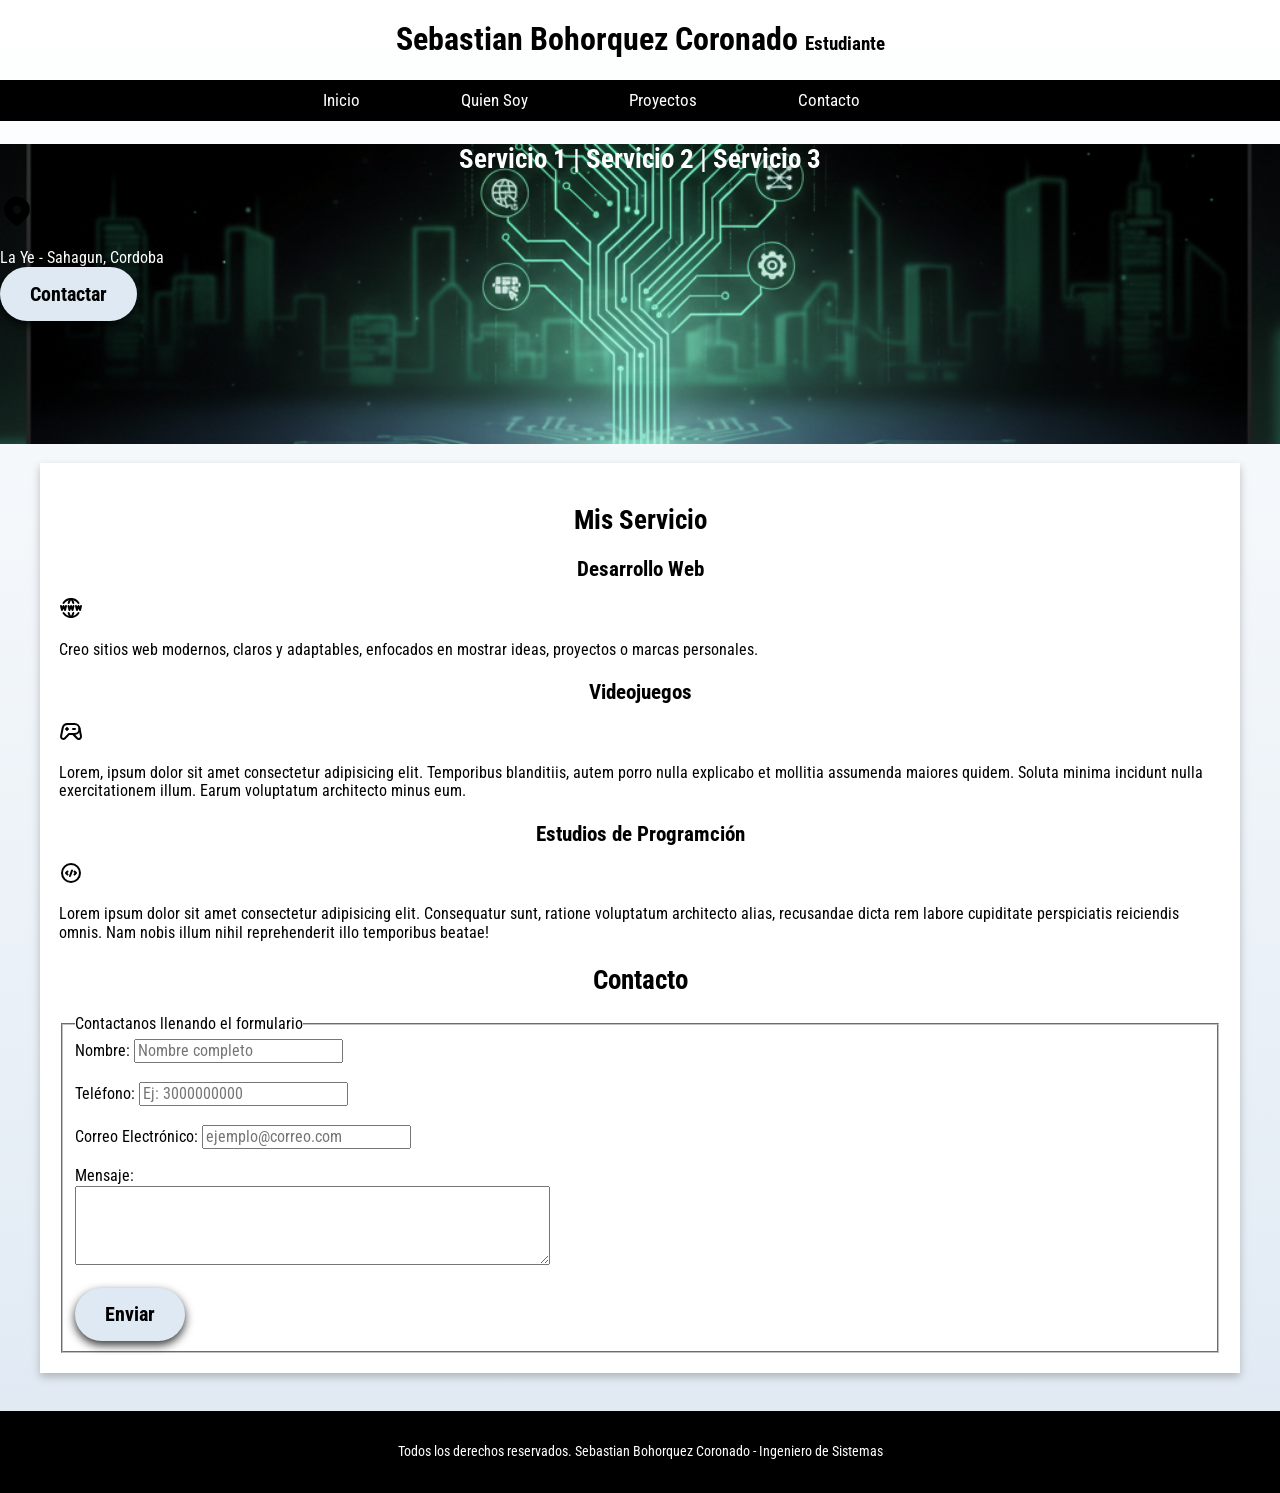
==== index.html @ 2c3c6260 "Blog Psersonal" ====
<!DOCTYPE html>
<html lang="es">
<head>
    <meta charset="UTF-8">
    <meta name="viewport" content="width=device-width, initial-scale=1.0">
    <link rel="stylesheet" href="css\style.css">
    <link rel="stylesheet" href="css\normalize.css">
    <link rel="preconnect" href="https://fonts.googleapis.com">
    <link rel="preconnect" href="https://fonts.gstatic.com" crossorigin>
    <link href="https://fonts.googleapis.com/css2?family=Roboto+Condensed:ital,wght@0,100..900;1,100..900&display=swap" rel="stylesheet">
    <link rel="preconnect" href="https://fonts.googleapis.com">
    <link rel="preconnect" href="https://fonts.gstatic.com" crossorigin>
    <link href="https://fonts.googleapis.com/css2?family=Roboto+Condensed:ital,wght@0,100..900;1,100..900&family=Rubik:ital,wght@0,300..900;1,300..900&display=swap" rel="stylesheet">
    <title>Portafolio Sebastian Bohorquez</title>
</head>
<body>
    <header>
        <h1 class="titulo">Sebastian Bohorquez Coronado <span>Estudiante</span></h1>
    </header>

    <div class="nav-bg">
        <nav class="navegacion-principal contenedor">
            <a href="#">Inicio</a> 
            <a href="#">Quien Soy</a>
            <a href="#">Proyectos</a> 
            <a href="#">Contacto</a>
        </nav>
    </div>

    <section class="hero">
        <div class="contenido-hero">
            <h2>Servicio 1 | Servicio 2 | Servicio 3</h2>
            <div class="ubicacion">
                <svg xmlns="http://www.w3.org/2000/svg" width="34" height="34" viewBox="0 0 24 24" fill="#000000" class="icon icon-tabler icons-tabler-filled icon-tabler-map-pin"><path stroke="none" d="M0 0h24v24H0z" fill="none"/><path d="M18.364 4.636a9 9 0 0 1 .203 12.519l-.203 .21l-4.243 4.242a3 3 0 0 1 -4.097 .135l-.144 -.135l-4.244 -4.243a9 9 0 0 1 12.728 -12.728zm-6.364 3.364a3 3 0 1 0 0 6a3 3 0 0 0 0 -6" /></svg>
                <p>La Ye - Sahagun, Cordoba</p>
            </div> 
            <a class="boton" href="#">Contactar</a>
        </div> <!-- Aqui se termina el contenido hero -->
    </section>
    
    <main class="contenedor sombra">
            <h2>Mis Servicio</h2>

            <div class="servicios">
                <section class="servicio">
                    <h3>Desarrollo Web</h3>

                    <div class="iconos">
                        <svg xmlns="http://www.w3.org/2000/svg" width="24" height="24" viewBox="0 0 24 24" fill="none" stroke="#000000" stroke-width="2" stroke-linecap="round" stroke-linejoin="round" class="icon icon-tabler icons-tabler-outline icon-tabler-world-www"><path stroke="none" d="M0 0h24v24H0z" fill="none"/><path d="M19.5 7a9 9 0 0 0 -7.5 -4a8.991 8.991 0 0 0 -7.484 4" /><path d="M11.5 3a16.989 16.989 0 0 0 -1.826 4" /><path d="M12.5 3a16.989 16.989 0 0 1 1.828 4" /><path d="M19.5 17a9 9 0 0 1 -7.5 4a8.991 8.991 0 0 1 -7.484 -4" /><path d="M11.5 21a16.989 16.989 0 0 1 -1.826 -4" /><path d="M12.5 21a16.989 16.989 0 0 0 1.828 -4" /><path d="M2 10l1 4l1.5 -4l1.5 4l1 -4" /><path d="M17 10l1 4l1.5 -4l1.5 4l1 -4" /><path d="M9.5 10l1 4l1.5 -4l1.5 4l1 -4" /></svg>            
                        <p>Creo sitios web modernos, claros y adaptables, enfocados en mostrar ideas, proyectos o marcas personales.</p>
                        <P></P>
                    </div>

                </section>

                <section class="servicio">
                    <h3>Videojuegos</h3>
                    <svg xmlns="http://www.w3.org/2000/svg" width="24" height="24" viewBox="0 0 24 24" fill="none" stroke="#000000" stroke-width="2" stroke-linecap="round" stroke-linejoin="round" class="icon icon-tabler icons-tabler-outline icon-tabler-device-gamepad-2"><path stroke="none" d="M0 0h24v24H0z" fill="none"/><path d="M12 5h3.5a5 5 0 0 1 0 10h-5.5l-4.015 4.227a2.3 2.3 0 0 1 -3.923 -2.035l1.634 -8.173a5 5 0 0 1 4.904 -4.019h3.4" /><path d="M14 15l4.07 4.284a2.3 2.3 0 0 0 3.925 -2.023l-1.6 -8.232" /><path d="M8 9v2" /><path d="M7 10h2" /><path d="M14 10h2" /></svg>
                    <p>Lorem, ipsum dolor sit amet consectetur adipisicing elit. Temporibus blanditiis, autem porro nulla explicabo et mollitia assumenda maiores quidem. Soluta minima incidunt nulla exercitationem illum. Earum voluptatum architecto minus eum.</p>
                </section>

                <section class="servicio">
                    <h3>Estudios de Programción</h3>
                    <svg xmlns="http://www.w3.org/2000/svg" width="24" height="24" viewBox="0 0 24 24" fill="none" stroke="#000000" stroke-width="2" stroke-linecap="round" stroke-linejoin="round" class="icon icon-tabler icons-tabler-outline icon-tabler-code-circle-2"><path stroke="none" d="M0 0h24v24H0z" fill="none"/><path d="M8.5 13.5l-1.5 -1.5l1.5 -1.5" /><path d="M15.5 10.5l1.5 1.5l-1.5 1.5" /><path d="M3 12a9 9 0 1 0 18 0a9 9 0 1 0 -18 0" /><path d="M13 9.5l-2 5.5" /></svg>
                    <p>Lorem ipsum dolor sit amet consectetur adipisicing elit. Consequatur sunt, ratione voluptatum architecto alias, recusandae dicta rem labore cupiditate perspiciatis reiciendis omnis. Nam nobis illum nihil reprehenderit illo temporibus beatae!</p>
                </section>

            </div> <!-- Aqui se termina los servicios -->

            <section>
            <h2>Contacto</h2>

            <form class="formulario">
            <fieldset>
                <legend>Contactanos llenando el formulario</legend>

                <div class=" contenedor-campos">
                        <div class="campo">
                            <label>Nombre:</label>
                            <input type="input-text" placeholder="Nombre completo" id="name" name="name" required><br><br>

                        </div>
                    <div class="campo">
                        <label for="phone">Teléfono:</label>
                        <input type="tel" id="phone" name="phone" pattern="[0-9]{10}" placeholder="Ej: 3000000000" required><br><br>
                    </div>

                    <div class="campo">
                        <label for="email">Correo Electrónico:</label>
                        <input class="input-text" type="email" placeholder="ejemplo@correo.com" id="email" name="email" required><br><br>
                    </div>

                    <div class="campo">
                        <label for="message">Mensaje:</label><br>
                        <textarea id="message" name="message" rows="4" cols="50" required></textarea><br><br>
                    </div>

                </div> <!-- Aqui se termina el contenedor campos -->

                <div class="alinear-derecha "> 
                    <input class="boton" type="submit" value="Enviar">
                </div>

            </fieldset>
        </form>

        </section>

    </main>
    
    <footer>
        <p>Todos los derechos reservados. Sebastian Bohorquez Coronado - Ingeniero de Sistemas</p>
    </footer>

</body>
</html>
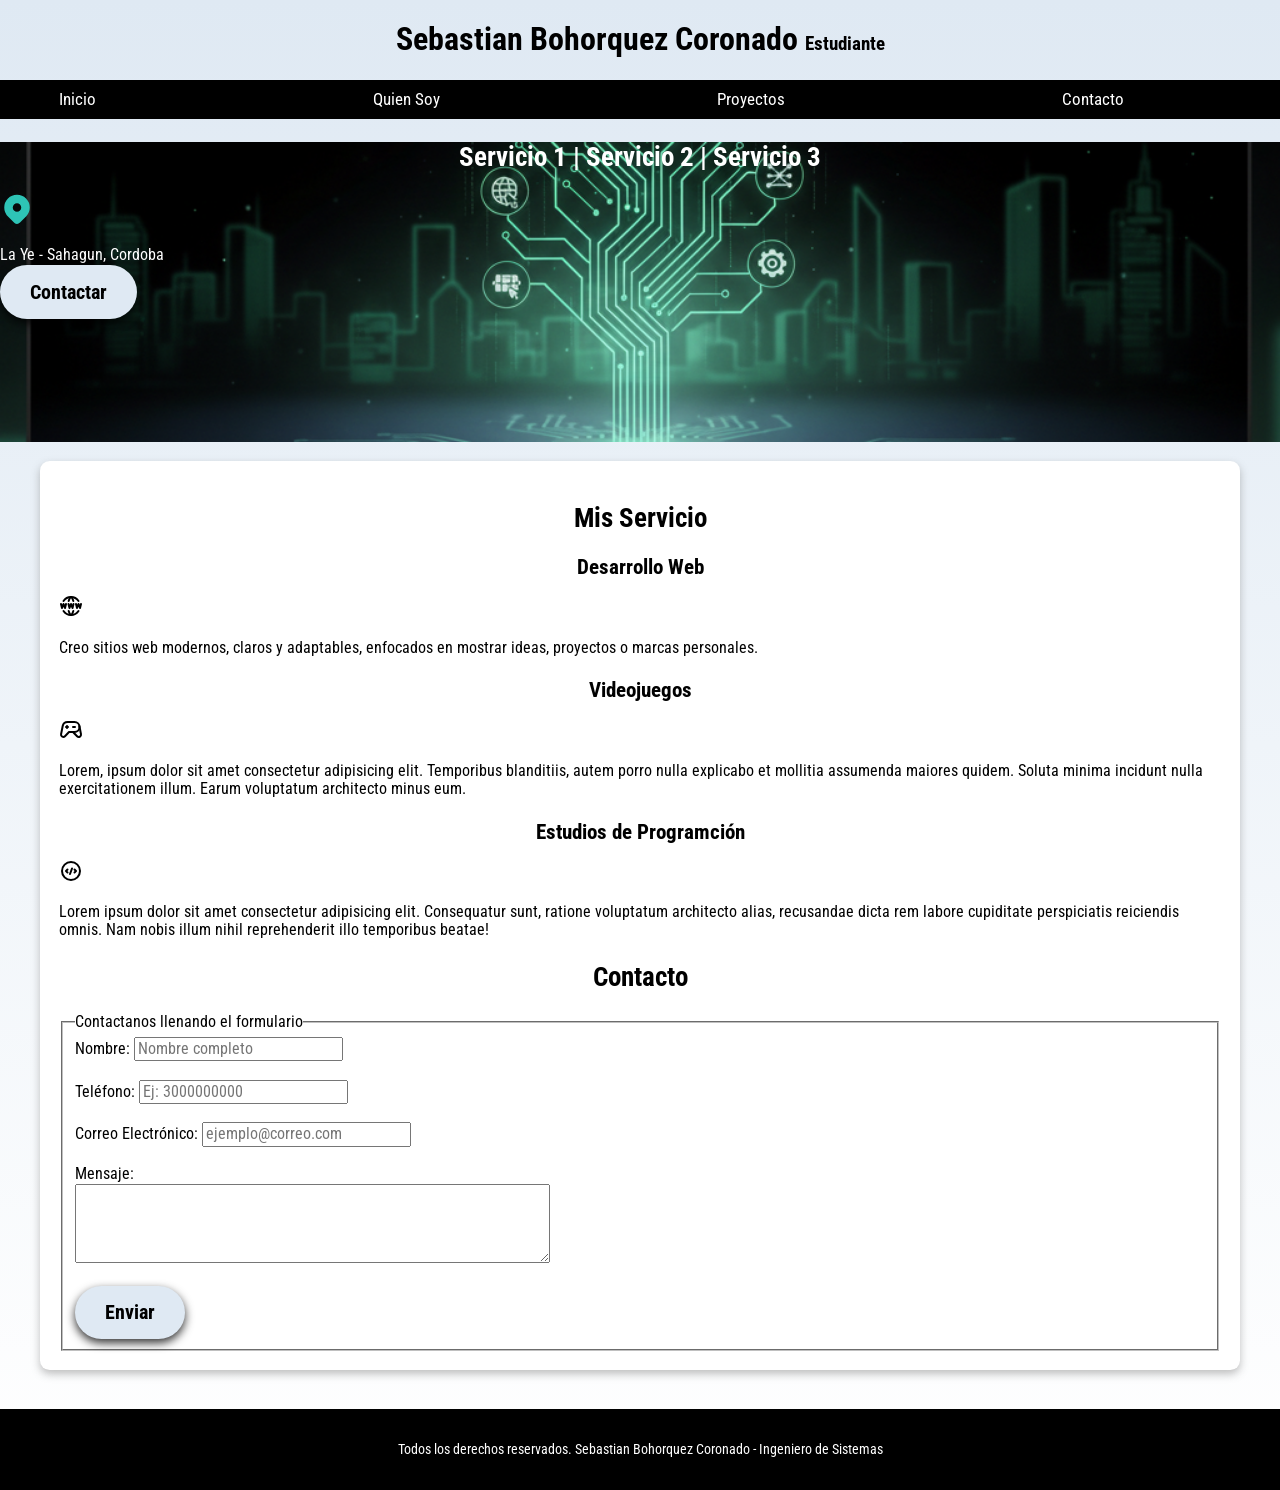
==== commit 2a1f9b31: "Refactor CSS styles and update HTML structure for improved layout and design consistency" ====
--- a/index.html
+++ b/index.html
@@ -18,7 +18,7 @@
         <h1 class="titulo">Sebastian Bohorquez Coronado <span>Estudiante</span></h1>
     </header>
 
-    <div class="nav-bg">
+    <div class="nav-bg"> 
         <nav class="navegacion-principal contenedor">
             <a href="#">Inicio</a> 
             <a href="#">Quien Soy</a>
@@ -31,7 +31,7 @@
         <div class="contenido-hero">
             <h2>Servicio 1 | Servicio 2 | Servicio 3</h2>
             <div class="ubicacion">
-                <svg xmlns="http://www.w3.org/2000/svg" width="34" height="34" viewBox="0 0 24 24" fill="#000000" class="icon icon-tabler icons-tabler-filled icon-tabler-map-pin"><path stroke="none" d="M0 0h24v24H0z" fill="none"/><path d="M18.364 4.636a9 9 0 0 1 .203 12.519l-.203 .21l-4.243 4.242a3 3 0 0 1 -4.097 .135l-.144 -.135l-4.244 -4.243a9 9 0 0 1 12.728 -12.728zm-6.364 3.364a3 3 0 1 0 0 6a3 3 0 0 0 0 -6" /></svg>
+                <svg xmlns="http://www.w3.org/2000/svg" width="34" height="34" viewBox="0 0 24 24" fill="#2EC4B6" class="icon icon-tabler icons-tabler-filled icon-tabler-map-pin"><path stroke="none" d="M0 0h24v24H0z" fill="none"/><path d="M18.364 4.636a9 9 0 0 1 .203 12.519l-.203 .21l-4.243 4.242a3 3 0 0 1 -4.097 .135l-.144 -.135l-4.244 -4.243a9 9 0 0 1 12.728 -12.728zm-6.364 3.364a3 3 0 1 0 0 6a3 3 0 0 0 0 -6" /></svg>
                 <p>La Ye - Sahagun, Cordoba</p>
             </div> 
             <a class="boton" href="#">Contactar</a>
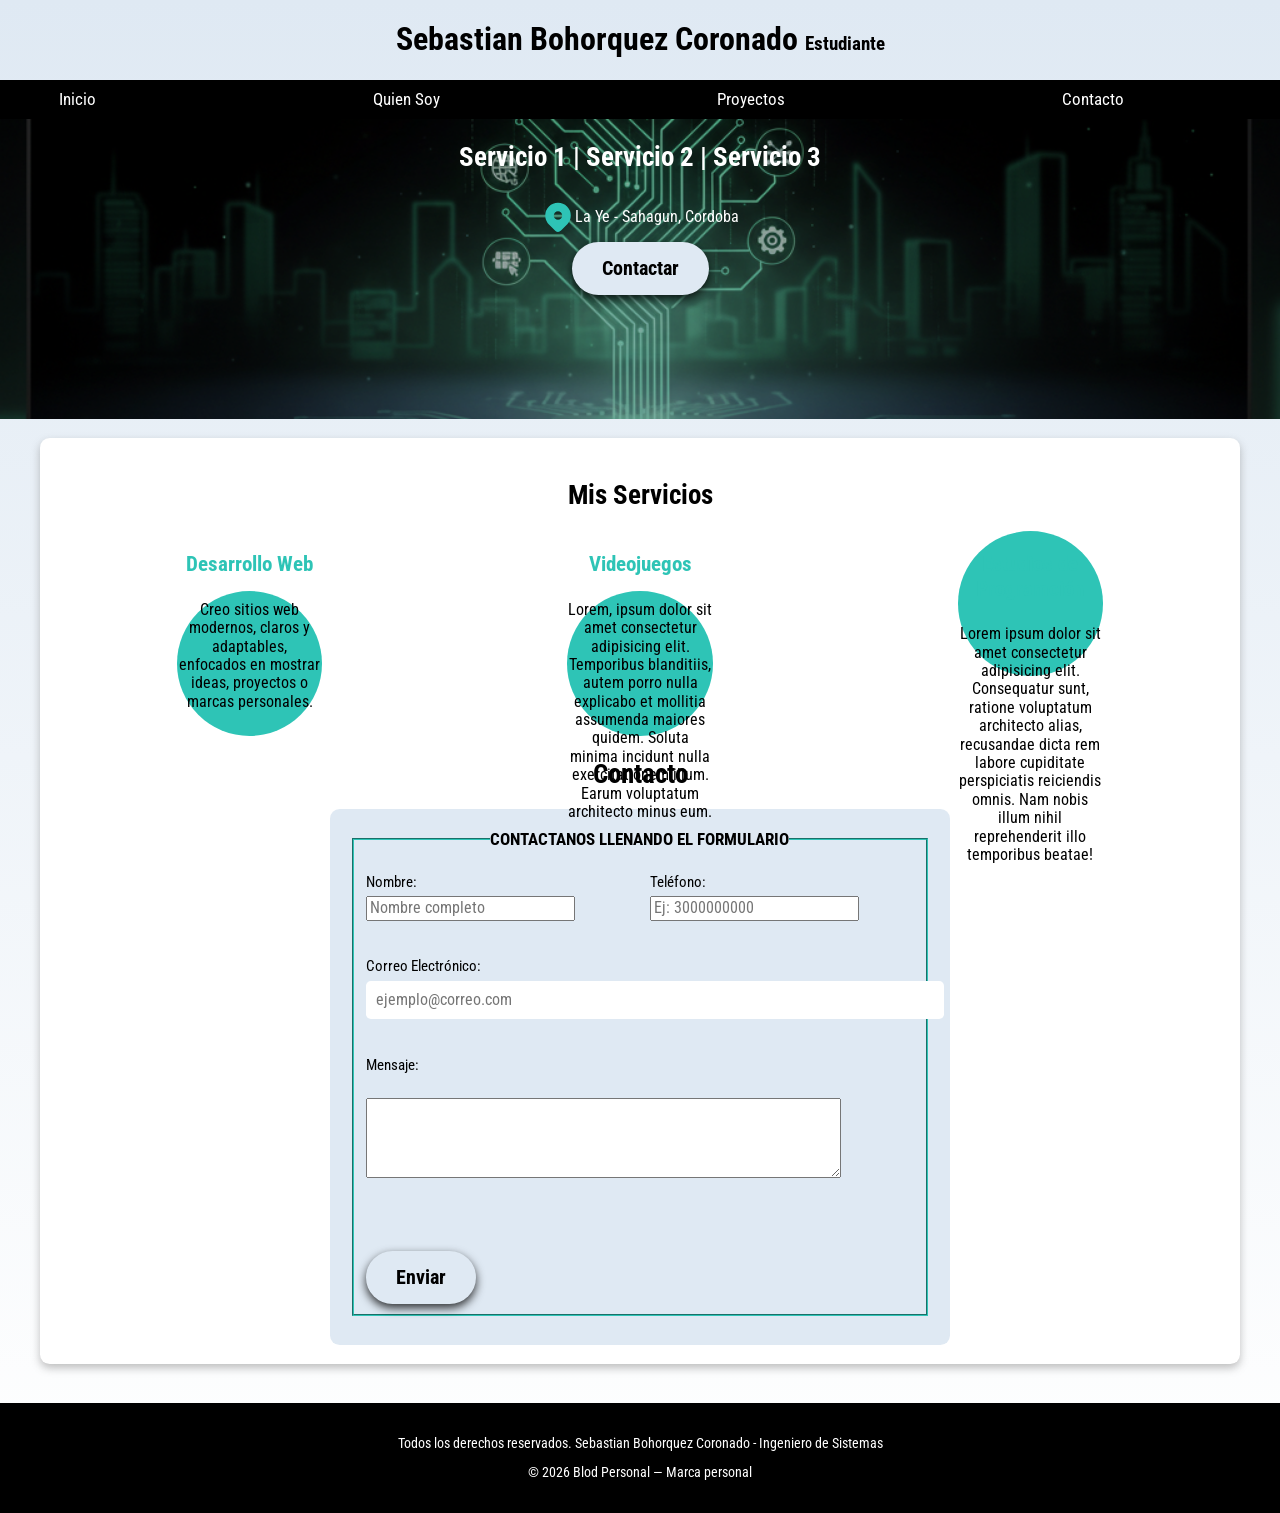
==== commit 592719f0: "Update service section titles and improve layout with new CSS classes for responsiveness" ====
--- a/index.html
+++ b/index.html
@@ -39,70 +39,73 @@
     </section>
     
     <main class="contenedor sombra">
-            <h2>Mis Servicio</h2>
+            <h2>Mis Servicios</h2>
 
             <div class="servicios">
                 <section class="servicio">
                     <h3>Desarrollo Web</h3>
-
-                    <div class="iconos">
+                    <div class="icono">
                         <svg xmlns="http://www.w3.org/2000/svg" width="24" height="24" viewBox="0 0 24 24" fill="none" stroke="#000000" stroke-width="2" stroke-linecap="round" stroke-linejoin="round" class="icon icon-tabler icons-tabler-outline icon-tabler-world-www"><path stroke="none" d="M0 0h24v24H0z" fill="none"/><path d="M19.5 7a9 9 0 0 0 -7.5 -4a8.991 8.991 0 0 0 -7.484 4" /><path d="M11.5 3a16.989 16.989 0 0 0 -1.826 4" /><path d="M12.5 3a16.989 16.989 0 0 1 1.828 4" /><path d="M19.5 17a9 9 0 0 1 -7.5 4a8.991 8.991 0 0 1 -7.484 -4" /><path d="M11.5 21a16.989 16.989 0 0 1 -1.826 -4" /><path d="M12.5 21a16.989 16.989 0 0 0 1.828 -4" /><path d="M2 10l1 4l1.5 -4l1.5 4l1 -4" /><path d="M17 10l1 4l1.5 -4l1.5 4l1 -4" /><path d="M9.5 10l1 4l1.5 -4l1.5 4l1 -4" /></svg>            
                         <p>Creo sitios web modernos, claros y adaptables, enfocados en mostrar ideas, proyectos o marcas personales.</p>
                         <P></P>
                     </div>
-
                 </section>
 
                 <section class="servicio">
                     <h3>Videojuegos</h3>
-                    <svg xmlns="http://www.w3.org/2000/svg" width="24" height="24" viewBox="0 0 24 24" fill="none" stroke="#000000" stroke-width="2" stroke-linecap="round" stroke-linejoin="round" class="icon icon-tabler icons-tabler-outline icon-tabler-device-gamepad-2"><path stroke="none" d="M0 0h24v24H0z" fill="none"/><path d="M12 5h3.5a5 5 0 0 1 0 10h-5.5l-4.015 4.227a2.3 2.3 0 0 1 -3.923 -2.035l1.634 -8.173a5 5 0 0 1 4.904 -4.019h3.4" /><path d="M14 15l4.07 4.284a2.3 2.3 0 0 0 3.925 -2.023l-1.6 -8.232" /><path d="M8 9v2" /><path d="M7 10h2" /><path d="M14 10h2" /></svg>
+                    <div class="icono">
+                         <svg xmlns="http://www.w3.org/2000/svg" width="24" height="24" viewBox="0 0 24 24" fill="none" stroke="#000000" stroke-width="2" stroke-linecap="round" stroke-linejoin="round" class="icon icon-tabler icons-tabler-outline icon-tabler-device-gamepad-2"><path stroke="none" d="M0 0h24v24H0z" fill="none"/><path d="M12 5h3.5a5 5 0 0 1 0 10h-5.5l-4.015 4.227a2.3 2.3 0 0 1 -3.923 -2.035l1.634 -8.173a5 5 0 0 1 4.904 -4.019h3.4" /><path d="M14 15l4.07 4.284a2.3 2.3 0 0 0 3.925 -2.023l-1.6 -8.232" /><path d="M8 9v2" /><path d="M7 10h2" /><path d="M14 10h2" /></svg>
                     <p>Lorem, ipsum dolor sit amet consectetur adipisicing elit. Temporibus blanditiis, autem porro nulla explicabo et mollitia assumenda maiores quidem. Soluta minima incidunt nulla exercitationem illum. Earum voluptatum architecto minus eum.</p>
+                    </div>
+                   
                 </section>
 
                 <section class="servicio">
-                    <h3>Estudios de Programción</h3>
-                    <svg xmlns="http://www.w3.org/2000/svg" width="24" height="24" viewBox="0 0 24 24" fill="none" stroke="#000000" stroke-width="2" stroke-linecap="round" stroke-linejoin="round" class="icon icon-tabler icons-tabler-outline icon-tabler-code-circle-2"><path stroke="none" d="M0 0h24v24H0z" fill="none"/><path d="M8.5 13.5l-1.5 -1.5l1.5 -1.5" /><path d="M15.5 10.5l1.5 1.5l-1.5 1.5" /><path d="M3 12a9 9 0 1 0 18 0a9 9 0 1 0 -18 0" /><path d="M13 9.5l-2 5.5" /></svg>
-                    <p>Lorem ipsum dolor sit amet consectetur adipisicing elit. Consequatur sunt, ratione voluptatum architecto alias, recusandae dicta rem labore cupiditate perspiciatis reiciendis omnis. Nam nobis illum nihil reprehenderit illo temporibus beatae!</p>
+                    <div class="icono">
+                        <h3>Estudios de Programción</h3>
+                        <svg xmlns="http://www.w3.org/2000/svg" width="24" height="24" viewBox="0 0 24 24" fill="none" stroke="#000000" stroke-width="2" stroke-linecap="round" stroke-linejoin="round" class="icon icon-tabler icons-tabler-outline icon-tabler-code-circle-2"><path stroke="none" d="M0 0h24v24H0z" fill="none"/><path d="M8.5 13.5l-1.5 -1.5l1.5 -1.5" /><path d="M15.5 10.5l1.5 1.5l-1.5 1.5" /><path d="M3 12a9 9 0 1 0 18 0a9 9 0 1 0 -18 0" /><path d="M13 9.5l-2 5.5" /></svg>
+                        <p>Lorem ipsum dolor sit amet consectetur adipisicing elit. Consequatur sunt, ratione voluptatum architecto alias, recusandae dicta rem labore cupiditate perspiciatis reiciendis omnis. Nam nobis illum nihil reprehenderit illo temporibus beatae!</p>
+                    </div>
                 </section>
 
             </div> <!-- Aqui se termina los servicios -->
 
             <section>
-            <h2>Contacto</h2>
+                <h2>Contacto</h2>
 
-            <form class="formulario">
-            <fieldset>
-                <legend>Contactanos llenando el formulario</legend>
+                <form class="formulario">
+                <fieldset>
+                    <legend>Contactanos llenando el formulario</legend>
 
-                <div class=" contenedor-campos">
+                    <div class=" contenedor-campos">
+                            <div class="campo">
+                                <label>Nombre:</label>
+                                <input type="input-text" placeholder="Nombre completo" id="name" name="name" required><br><br>
+
+                            </div>
                         <div class="campo">
-                            <label>Nombre:</label>
-                            <input type="input-text" placeholder="Nombre completo" id="name" name="name" required><br><br>
+                            <label for="phone">Teléfono:</label>
+                            <input type="tel" id="phone" name="phone" pattern="[0-9]{10}" placeholder="Ej: 3000000000" required><br><br>
+                        </div>
 
+                        <div class="campo">
+                            <label for="email">Correo Electrónico:</label>
+                            <input class="input-text" type="email" placeholder="ejemplo@correo.com" id="email" name="email" required><br><br>
                         </div>
-                    <div class="campo">
-                        <label for="phone">Teléfono:</label>
-                        <input type="tel" id="phone" name="phone" pattern="[0-9]{10}" placeholder="Ej: 3000000000" required><br><br>
+
+                        <div class="campo">
+                            <label for="message">Mensaje:</label><br>
+                            <textarea id="message" name="message" rows="4" cols="50" required></textarea><br><br>
+                        </div>
+
+                    </div> <!-- Aqui se termina el contenedor campos -->
+
+                    <div class="alinear-derecha "> 
+                        <input class="boton w-sm 100" type="submit" value="Enviar">
                     </div>
 
-                    <div class="campo">
-                        <label for="email">Correo Electrónico:</label>
-                        <input class="input-text" type="email" placeholder="ejemplo@correo.com" id="email" name="email" required><br><br>
-                    </div>
-
-                    <div class="campo">
-                        <label for="message">Mensaje:</label><br>
-                        <textarea id="message" name="message" rows="4" cols="50" required></textarea><br><br>
-                    </div>
-
-                </div> <!-- Aqui se termina el contenedor campos -->
-
-                <div class="alinear-derecha "> 
-                    <input class="boton" type="submit" value="Enviar">
-                </div>
-
-            </fieldset>
-        </form>
+                </fieldset>
+            </form>
 
         </section>
 
@@ -110,7 +113,7 @@
     
     <footer>
         <p>Todos los derechos reservados. Sebastian Bohorquez Coronado - Ingeniero de Sistemas</p>
-    </footer>
+        <p>© 2026 Blod Personal — Marca personal</p>    </footer>
 
 </body>
 </html>
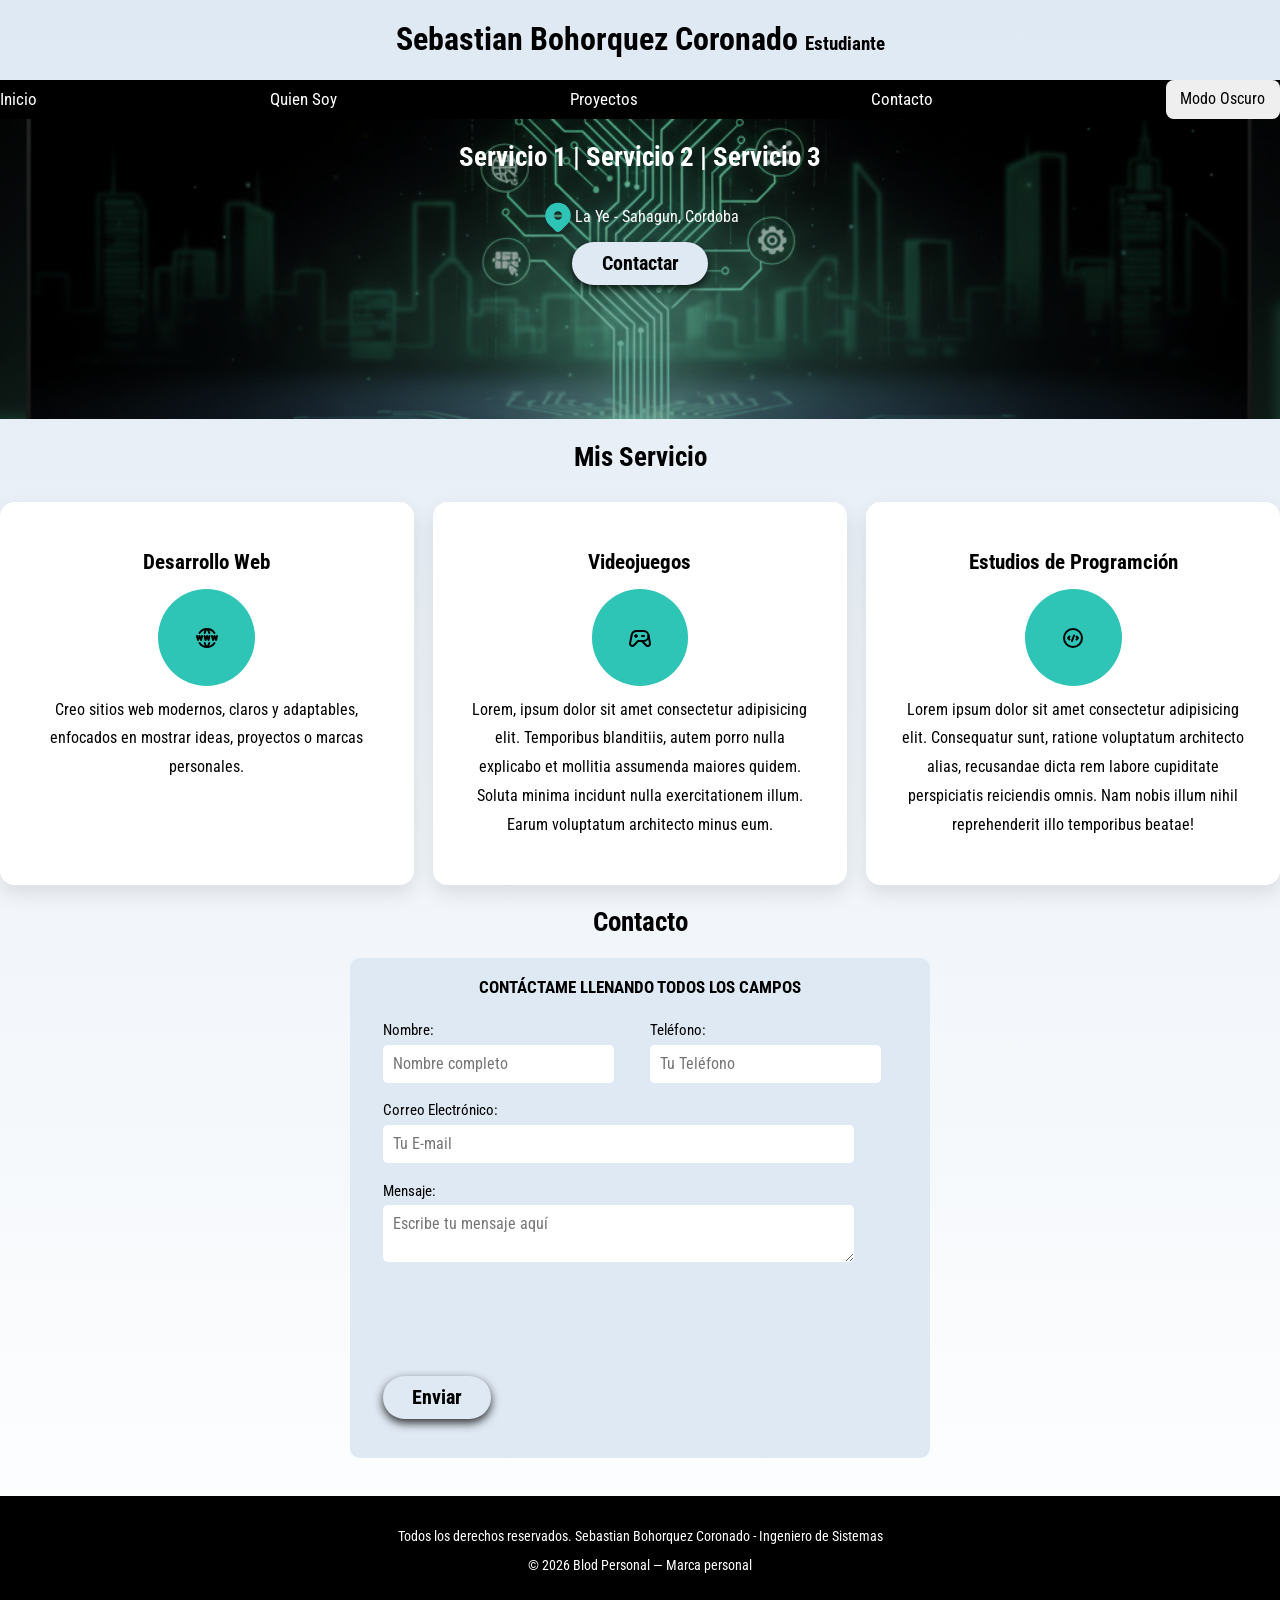
==== commit cc4003b0: "Refactor HTML structure and CSS styles for improved layout and responsiveness; add JavaScript for fo" ====
--- a/index.html
+++ b/index.html
@@ -3,14 +3,18 @@
 <head>
     <meta charset="UTF-8">
     <meta name="viewport" content="width=device-width, initial-scale=1.0">
-    <link rel="stylesheet" href="css\style.css">
-    <link rel="stylesheet" href="css\normalize.css">
+    
+    
     <link rel="preconnect" href="https://fonts.googleapis.com">
     <link rel="preconnect" href="https://fonts.gstatic.com" crossorigin>
     <link href="https://fonts.googleapis.com/css2?family=Roboto+Condensed:ital,wght@0,100..900;1,100..900&display=swap" rel="stylesheet">
     <link rel="preconnect" href="https://fonts.googleapis.com">
     <link rel="preconnect" href="https://fonts.gstatic.com" crossorigin>
     <link href="https://fonts.googleapis.com/css2?family=Roboto+Condensed:ital,wght@0,100..900;1,100..900&family=Rubik:ital,wght@0,300..900;1,300..900&display=swap" rel="stylesheet">
+
+    <link rel="stylesheet" href="/css/style.css">
+    <link rel="stylesheet" href="css\normalize.css">
+    
     <title>Portafolio Sebastian Bohorquez</title>
 </head>
 <body>
@@ -20,10 +24,11 @@
 
     <div class="nav-bg"> 
         <nav class="navegacion-principal contenedor">
-            <a href="#">Inicio</a> 
-            <a href="#">Quien Soy</a>
-            <a href="#">Proyectos</a> 
-            <a href="#">Contacto</a>
+            <a href="index.html">Inicio</a> 
+            <a href="QuienSoy.html">Quien Soy</a>
+            <a href="Proyectos.html">Proyectos</a> 
+            <a href="contacto.html">Contacto</a>
+            <button class="boton-modo " id="boton-modo" > Modo Oscuro</button>
         </nav>
     </div>
 
@@ -38,72 +43,72 @@
         </div> <!-- Aqui se termina el contenido hero -->
     </section>
     
-    <main class="contenedor sombra">
-            <h2>Mis Servicios</h2>
+   <main class="contenedor sombra">
+            <h2>Mis Servicio</h2>
 
             <div class="servicios">
+
                 <section class="servicio">
                     <h3>Desarrollo Web</h3>
-                    <div class="icono">
+
+                    <div class="iconos">
                         <svg xmlns="http://www.w3.org/2000/svg" width="24" height="24" viewBox="0 0 24 24" fill="none" stroke="#000000" stroke-width="2" stroke-linecap="round" stroke-linejoin="round" class="icon icon-tabler icons-tabler-outline icon-tabler-world-www"><path stroke="none" d="M0 0h24v24H0z" fill="none"/><path d="M19.5 7a9 9 0 0 0 -7.5 -4a8.991 8.991 0 0 0 -7.484 4" /><path d="M11.5 3a16.989 16.989 0 0 0 -1.826 4" /><path d="M12.5 3a16.989 16.989 0 0 1 1.828 4" /><path d="M19.5 17a9 9 0 0 1 -7.5 4a8.991 8.991 0 0 1 -7.484 -4" /><path d="M11.5 21a16.989 16.989 0 0 1 -1.826 -4" /><path d="M12.5 21a16.989 16.989 0 0 0 1.828 -4" /><path d="M2 10l1 4l1.5 -4l1.5 4l1 -4" /><path d="M17 10l1 4l1.5 -4l1.5 4l1 -4" /><path d="M9.5 10l1 4l1.5 -4l1.5 4l1 -4" /></svg>            
-                        <p>Creo sitios web modernos, claros y adaptables, enfocados en mostrar ideas, proyectos o marcas personales.</p>
-                        <P></P>
                     </div>
+                    <p>Creo sitios web modernos, claros y adaptables, enfocados en mostrar ideas, proyectos o marcas personales.</p>
                 </section>
 
                 <section class="servicio">
                     <h3>Videojuegos</h3>
-                    <div class="icono">
-                         <svg xmlns="http://www.w3.org/2000/svg" width="24" height="24" viewBox="0 0 24 24" fill="none" stroke="#000000" stroke-width="2" stroke-linecap="round" stroke-linejoin="round" class="icon icon-tabler icons-tabler-outline icon-tabler-device-gamepad-2"><path stroke="none" d="M0 0h24v24H0z" fill="none"/><path d="M12 5h3.5a5 5 0 0 1 0 10h-5.5l-4.015 4.227a2.3 2.3 0 0 1 -3.923 -2.035l1.634 -8.173a5 5 0 0 1 4.904 -4.019h3.4" /><path d="M14 15l4.07 4.284a2.3 2.3 0 0 0 3.925 -2.023l-1.6 -8.232" /><path d="M8 9v2" /><path d="M7 10h2" /><path d="M14 10h2" /></svg>
+
+                    <div class="iconos">
+                        <svg xmlns="http://www.w3.org/2000/svg" width="24" height="24" viewBox="0 0 24 24" fill="none" stroke="#000000" stroke-width="2" stroke-linecap="round" stroke-linejoin="round" class="icon icon-tabler icons-tabler-outline icon-tabler-device-gamepad-2"><path stroke="none" d="M0 0h24v24H0z" fill="none"/><path d="M12 5h3.5a5 5 0 0 1 0 10h-5.5l-4.015 4.227a2.3 2.3 0 0 1 -3.923 -2.035l1.634 -8.173a5 5 0 0 1 4.904 -4.019h3.4" /><path d="M14 15l4.07 4.284a2.3 2.3 0 0 0 3.925 -2.023l-1.6 -8.232" /><path d="M8 9v2" /><path d="M7 10h2" /><path d="M14 10h2" /></svg>
+                    </div>
                     <p>Lorem, ipsum dolor sit amet consectetur adipisicing elit. Temporibus blanditiis, autem porro nulla explicabo et mollitia assumenda maiores quidem. Soluta minima incidunt nulla exercitationem illum. Earum voluptatum architecto minus eum.</p>
-                    </div>
-                   
                 </section>
 
                 <section class="servicio">
-                    <div class="icono">
-                        <h3>Estudios de Programción</h3>
+                    <h3>Estudios de Programción</h3>
+
+                    <div class="iconos">
                         <svg xmlns="http://www.w3.org/2000/svg" width="24" height="24" viewBox="0 0 24 24" fill="none" stroke="#000000" stroke-width="2" stroke-linecap="round" stroke-linejoin="round" class="icon icon-tabler icons-tabler-outline icon-tabler-code-circle-2"><path stroke="none" d="M0 0h24v24H0z" fill="none"/><path d="M8.5 13.5l-1.5 -1.5l1.5 -1.5" /><path d="M15.5 10.5l1.5 1.5l-1.5 1.5" /><path d="M3 12a9 9 0 1 0 18 0a9 9 0 1 0 -18 0" /><path d="M13 9.5l-2 5.5" /></svg>
-                        <p>Lorem ipsum dolor sit amet consectetur adipisicing elit. Consequatur sunt, ratione voluptatum architecto alias, recusandae dicta rem labore cupiditate perspiciatis reiciendis omnis. Nam nobis illum nihil reprehenderit illo temporibus beatae!</p>
-                    </div>
+                    </div>   
+                    <p>Lorem ipsum dolor sit amet consectetur adipisicing elit. Consequatur sunt, ratione voluptatum architecto alias, recusandae dicta rem labore cupiditate perspiciatis reiciendis omnis. Nam nobis illum nihil reprehenderit illo temporibus beatae!</p>
                 </section>
 
             </div> <!-- Aqui se termina los servicios -->
 
             <section>
-                <h2>Contacto</h2>
+            <h2>Contacto</h2>
 
-                <form class="formulario">
+          <form class="formulario">
                 <fieldset>
-                    <legend>Contactanos llenando el formulario</legend>
+                    <legend>Contáctame llenando todos los campos</legend>
 
-                    <div class=" contenedor-campos">
-                            <div class="campo">
-                                <label>Nombre:</label>
-                                <input type="input-text" placeholder="Nombre completo" id="name" name="name" required><br><br>
+                    <div class="contenedor-campos">
+                        <div class="campo">
+                            <label for="nombre">Nombre:</label>
+                            <input class="input-text" type="text" id="nombre" name="nombre" placeholder="Nombre completo">
+                        </div>
 
-                            </div>
                         <div class="campo">
-                            <label for="phone">Teléfono:</label>
-                            <input type="tel" id="phone" name="phone" pattern="[0-9]{10}" placeholder="Ej: 3000000000" required><br><br>
+                            <label for="telefono">Teléfono:</label>
+                            <input class="input-text" type="tel" id="telefono" name="telefono" placeholder="Tu Teléfono">
                         </div>
 
                         <div class="campo">
                             <label for="email">Correo Electrónico:</label>
-                            <input class="input-text" type="email" placeholder="ejemplo@correo.com" id="email" name="email" required><br><br>
+                            <input class="input-text" type="email" id="email" name="email" placeholder="Tu E-mail">
                         </div>
 
                         <div class="campo">
-                            <label for="message">Mensaje:</label><br>
-                            <textarea id="message" name="message" rows="4" cols="50" required></textarea><br><br>
-                        </div>
-
-                    </div> <!-- Aqui se termina el contenedor campos -->
-
-                    <div class="alinear-derecha "> 
-                        <input class="boton w-sm 100" type="submit" value="Enviar">
+                            <label for="mensaje">Mensaje:</label>
+                            <textarea class="input-text" id="mensaje" name="mensaje" placeholder="Escribe tu mensaje aquí"></textarea>
+                        </div>                   
                     </div>
 
+                    <div class="alinear-derecha flex">
+                        <input class="boton w-sm-100" type="submit" value="Enviar">
+                    </div>
                 </fieldset>
             </form>
 
@@ -113,7 +118,10 @@
     
     <footer>
         <p>Todos los derechos reservados. Sebastian Bohorquez Coronado - Ingeniero de Sistemas</p>
-        <p>© 2026 Blod Personal — Marca personal</p>    </footer>
+        <p>© 2026 Blod Personal — Marca personal</p>    
+    </footer>
+
+    <script src="/JavaScript/script.js"> </script>
 
 </body>
 </html>
--- a/css/style.css
+++ b/css/style.css
@@ -0,0 +1,453 @@
+:root{
+    
+    --Negro: #000000;
+    --AzulGrisaceo: #000000;
+    --VerdeMenta: #2EC4B6;
+    --GrisClaro: #F5F7FA;
+    --GrisOscuro: #2B2D42;
+    --Blanco: #FFFFFF;
+    --GrisClaro: #DFE9F3;
+}
+
+/* =========================== Globales ==================================== */
+html{
+    font-size: 60.5%;
+    box-sizing: border-box;
+    scroll-snap-type: y mandatory;
+
+}
+
+*,*:before, *:after {
+    box-sizing: inherit;
+}
+
+body{
+    font-size: 16px; /*1rem = 10x*/
+    font-family: 'Roboto Condensed', sans-serif;
+    background-image: linear-gradient(to top, var(--Blanco), var(--GrisClaro));
+    
+}
+
+/*================================= Titulos =================================*/
+
+.titulo span{
+    font-size: 2rem;
+    color: var(--AzulProfundo);
+    background-image: linear-gradient(to right, var(--VerdeMenta), var(--AzulProfundo));
+}
+
+/*================================= Navegacion Pirncipal =================================*/
+.nav-bg{
+    background-color: var(--AzulGrisaceo);
+    position: sticky;
+    top: 0;
+    z-index: 1000;
+}
+
+
+
+.navegacion-principal{
+    flex-direction: column;
+    display: flex;
+}
+
+@media(min-width: 768px){
+    .navegacion-principal{
+        flex-direction: row;
+        justify-content: space-between;
+    }
+}
+
+.navegacion-principal a{
+    color: var(--Blanco);
+    text-decoration: none;
+    font-size: 1.8rem;
+    margin-right: 10rem;
+    padding: 1rem 0;
+    
+}
+
+.navegacion-principal a:hover{
+    color: var(--Negro);
+    background-color: var(--Blanco);
+    
+}
+
+
+
+/*================================= HERO =================================*/
+
+.hero{
+    background-image: url(../img/hero.png);
+    background-size: cover;
+    background-position:  center;
+    background-repeat: no-repeat;
+    height: 300px;
+    position: relative;
+    margin-bottom: 2rem;
+    color: #FFFFFF;
+}
+
+
+.contenido-hero{
+    position: absolute;
+    background-color: rgba(0, 0, 0, .3);
+    width: 100%;
+    height: 100%;
+    
+    display: flex;
+    flex-direction: column;
+    align-items: center;
+}
+
+.contenido-hero .ubicacion {
+    display: flex;
+    align-items: center;
+}
+
+/*================================= SERVICIOS =================================*/
+
+.contenedor S{
+    max-width: 120rem;
+    margin-top: 0;
+    margin-right: auto;
+    margin-bottom: 0;
+    margin-left: auto;
+}
+
+.servicios{
+    display: flex;
+    flex-direction: column;
+    gap: 2rem;
+    margin-top: 3rem;
+}
+
+@media(min-width: 768px){
+    .servicios{
+        display: grid;
+        grid-template-columns: repeat(3, 1fr);
+    }
+}
+
+.servicio{
+    background-color: var(--Blanco);
+    padding: 3rem;
+    border-radius: 1.5rem;
+    box-shadow: 0 8px 20px rgba(0,0,0,0.1);
+    text-align: center;
+    transition: transform 0.3s ease;
+}
+
+.servicio:hover{
+    transform: translateY(-10px);
+}
+
+.servicio h3{
+    margin-top: 2rem;
+    font-weight: bold;
+}
+
+.servicio p{
+    margin-top: 1rem;
+    line-height: 1.8;
+}
+
+/* ICONOS */
+.iconos{
+    height: 10rem;
+    width: 10rem;
+    background-color: var(--VerdeMenta);
+    border-radius: 50%;
+    display: flex;
+    justify-content: center;
+    align-items: center;
+    margin: 0 auto;
+}
+
+
+
+
+/** ============================ FORMULARIO =====================================**/
+
+.formulario{
+    background-color: var(--GrisClaro);
+    width: min(60rem, 100%);
+    margin: 0 auto;
+    display: flex;
+    flex-direction: column;
+    border-radius: 1rem;
+    padding: 2rem;
+}
+
+.formulario fieldset{
+    border-color: #2EC4B6;
+    display: flex;
+    flex-direction: column;
+    margin-bottom: 1rem;
+}
+
+.formulario legend{
+    text-align: center;
+    font-size: 1.8rem;
+    text-transform: uppercase;
+    font-weight: 700;
+    margin-bottom: 2rem;
+    color: var(--AzulProfundo);
+}
+
+@media (min-width: 768px){
+    .contenedor-campos{
+      display: grid;
+      grid-template-columns: 50% 50%;
+      grid-template-rows: auto  auto 20rem;
+      column-gap: 1rem;
+      row-gap: 1rem;
+       
+    }
+
+    .campo:nth-child(3), 
+    .campo:nth-child(4){
+        grid-column: 1 / 3;
+    }
+        
+    
+}
+
+.campo{
+    margin-bottom: 1rem;
+}
+
+.campo label{
+    font-size: 1.6rem;
+    margin-bottom: .5rem;
+    display: block;
+    color: var(--AzulProfundo);
+}
+
+.input-text{
+    width: 90%;
+    padding: 10px;
+    border: none;
+    border-radius: .5rem;
+}
+
+
+.boton{
+    background-color: var(--GrisClaro);
+    padding: 1rem 3rem;
+    color: var(--Negro);
+    border: none;
+    font-size: 20px;
+    border-radius: 50px;
+    cursor: pointer;
+    transition: all 0.3s ease;
+    box-shadow: 0 4px 10px rgba(0, 0, 0, 0.8);
+    text-decoration: none;
+    font-weight: bold;
+
+}
+
+@media (min-width: 768px){
+    .boton{
+        width: auto;;
+    }
+}
+
+.boton:hover {
+    background-color: #2EC4B6;
+    transform: translateY(-5px);
+    box-shadow: 0 8px 20px rgba(21, 11, 14, 0.8);
+}
+
+
+
+
+/** ============================ UTILIDADES =====================================**/
+
+
+
+
+/**================================= Tipografias =================================**/
+
+h1{
+   font-size: 3.8rem;
+}
+
+h2{
+   font-size: 2.8rem;
+   color: var(--AzulProfundo);
+   margin-bottom: 2rem;
+}
+
+h3{
+   font-size: 2.2rem;
+   color: var(--AzulProfundo);
+   margin-bottom: 1.5rem;
+}
+
+h1,h2,h3{
+   text-align: center;
+}
+
+/* Scroll snap */
+
+.servicios
+.navegacion-principal
+.formulario{
+
+    scroll-snap-align: center;
+    scroll-snap-type: always;  
+
+}
+
+/**  ================================== QUIEN SOY ==================================**/
+
+.culto{
+    max-width: 0;
+    overflow: hidden;
+    opacity: 0;
+    transition: all .5s ease;
+
+}
+
+.visible{
+    max-height: 500px;
+    opacity: 1;
+    transition: all .5s ease;
+}
+
+/**  ================================== CONTADORES ==================================**/
+
+
+.estadisticas{
+    display: flex;
+    flex-direction: column;
+    gap: 2rem;
+}
+
+.datos{
+    display: flex;
+    flex-direction: column;
+    gap: 2rem;
+}
+
+@media (min-width: 768px){
+    .datos{
+        flex-direction: row;
+        justify-content: space-between;
+
+    }
+}
+
+.datos div{
+    background-color: var(--Blanco);
+    padding: 2rem;
+    border-radius: 1rem;
+    box-shadow: 0px 5px 15px rgba(0, 0, 0, .7);
+    flex: 1;
+}
+
+.contador {
+    font-size: 4rem;
+    font-weight: bold;
+    color: var(--Negro);
+}
+.card:hover{
+    transform: translateY(-10px);
+}
+
+.oculto {
+    display: none;
+}
+
+.visible {
+    display: block;
+}
+.Sobre_mi {
+    text-align: center;
+}
+
+#boton-vermas {
+    margin-top: 15px;
+}
+
+
+
+/*Utilidaes*/
+
+.w-sm-100{
+    width: 100%;
+}
+
+@media (min-width: 768px){
+    .w-sm-100{
+        width: auto;
+    }
+}
+
+.flex{
+    display: flex;
+}
+
+/* ================= MODO OSCURO ================= */
+
+.dark-mode {
+    background-image: linear-gradient(to top, #000000, #000000);
+    color: var(--Blanco);
+}
+
+.dark-mode .nav-bg {
+    background-color: #1a1c2b;
+}
+
+.dark-mode .navegacion-principal a {
+    color: var(--Blanco);
+}
+
+.dark-mode .datos div,
+.dark-mode .sombra {
+    background-color: #3a3d5a;
+    color: var(--Negro);
+}
+
+.dark-mode .contador {
+    color: var(--VerdeMenta);
+}
+
+.dark-mode .boton-modo {
+    background-color: #3a3d5a;
+    color: var(--Blanco);
+}
+
+.boton-modo {
+    border: none;
+    padding: 1rem 1.5rem;
+    border-radius: .8rem;
+    cursor: pointer;
+}
+
+.footer {
+    text-align: center;
+    margin-top: 2rem;
+    padding: 2rem 0;
+
+}
+
+.footer p {
+    margin: 0;
+}
+
+.formulario fieldset {
+    border: none;
+}
+
+
+footer{
+    background-color: var(--AzulGrisaceo);
+    padding: 2rem 0;
+    margin-top: 4rem;
+    text-align: center;
+    color: var(--Blanco);
+    font-size: 1.4rem;
+}
+
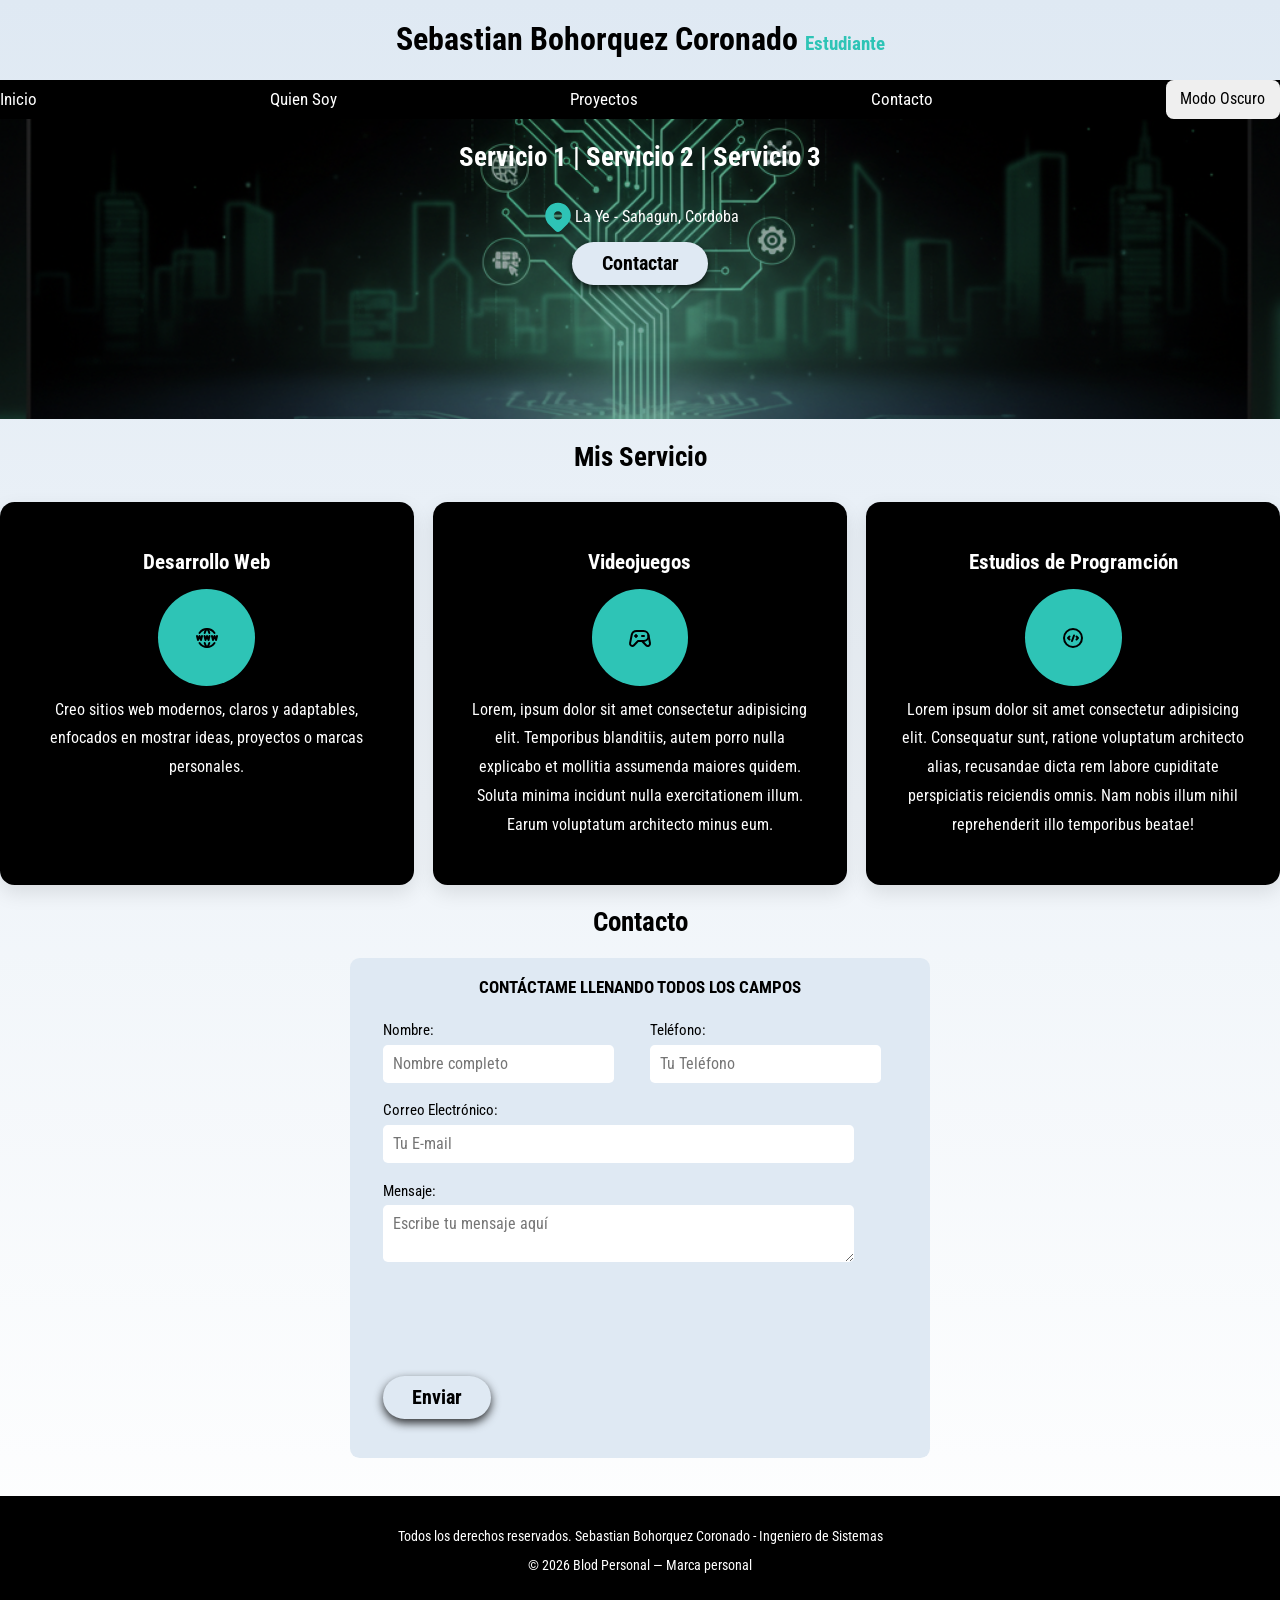
==== commit 21a227fc: "Fix stylesheet paths and update project statistics for accuracy" ====
--- a/index.html
+++ b/index.html
@@ -44,75 +44,74 @@
     </section>
     
    <main class="contenedor sombra">
-            <h2>Mis Servicio</h2>
+    <h2>Mis Servicio</h2>
 
-            <div class="servicios">
+    <div class="servicios">
 
-                <section class="servicio">
-                    <h3>Desarrollo Web</h3>
+        <section class="servicio">
+            <h3>Desarrollo Web</h3>
+            <div class="iconos">
+                <svg xmlns="http://www.w3.org/2000/svg" width="24" height="24" viewBox="0 0 24 24" fill="none" stroke="#000000" stroke-width="2" stroke-linecap="round" stroke-linejoin="round" class="icon icon-tabler icons-tabler-outline icon-tabler-world-www"><path stroke="none" d="M0 0h24v24H0z" fill="none"/><path d="M19.5 7a9 9 0 0 0 -7.5 -4a8.991 8.991 0 0 0 -7.484 4" /><path d="M11.5 3a16.989 16.989 0 0 0 -1.826 4" /><path d="M12.5 3a16.989 16.989 0 0 1 1.828 4" /><path d="M19.5 17a9 9 0 0 1 -7.5 4a8.991 8.991 0 0 1 -7.484 -4" /><path d="M11.5 21a16.989 16.989 0 0 1 -1.826 -4" /><path d="M12.5 21a16.989 16.989 0 0 0 1.828 -4" /><path d="M2 10l1 4l1.5 -4l1.5 4l1 -4" /><path d="M17 10l1 4l1.5 -4l1.5 4l1 -4" /><path d="M9.5 10l1 4l1.5 -4l1.5 4l1 -4" /></svg>            
+            </div>
+            <p>Creo sitios web modernos, claros y adaptables, enfocados en mostrar ideas, proyectos o marcas personales.</p>
+        </section>
 
-                    <div class="iconos">
-                        <svg xmlns="http://www.w3.org/2000/svg" width="24" height="24" viewBox="0 0 24 24" fill="none" stroke="#000000" stroke-width="2" stroke-linecap="round" stroke-linejoin="round" class="icon icon-tabler icons-tabler-outline icon-tabler-world-www"><path stroke="none" d="M0 0h24v24H0z" fill="none"/><path d="M19.5 7a9 9 0 0 0 -7.5 -4a8.991 8.991 0 0 0 -7.484 4" /><path d="M11.5 3a16.989 16.989 0 0 0 -1.826 4" /><path d="M12.5 3a16.989 16.989 0 0 1 1.828 4" /><path d="M19.5 17a9 9 0 0 1 -7.5 4a8.991 8.991 0 0 1 -7.484 -4" /><path d="M11.5 21a16.989 16.989 0 0 1 -1.826 -4" /><path d="M12.5 21a16.989 16.989 0 0 0 1.828 -4" /><path d="M2 10l1 4l1.5 -4l1.5 4l1 -4" /><path d="M17 10l1 4l1.5 -4l1.5 4l1 -4" /><path d="M9.5 10l1 4l1.5 -4l1.5 4l1 -4" /></svg>            
-                    </div>
-                    <p>Creo sitios web modernos, claros y adaptables, enfocados en mostrar ideas, proyectos o marcas personales.</p>
-                </section>
+        <section class="servicio">
+            <h3>Videojuegos</h3>
+            <div class="iconos">
+                <svg xmlns="http://www.w3.org/2000/svg" width="24" height="24" viewBox="0 0 24 24" fill="none" stroke="#000000" stroke-width="2" stroke-linecap="round" stroke-linejoin="round" class="icon icon-tabler icons-tabler-outline icon-tabler-device-gamepad-2"><path stroke="none" d="M0 0h24v24H0z" fill="none"/><path d="M12 5h3.5a5 5 0 0 1 0 10h-5.5l-4.015 4.227a2.3 2.3 0 0 1 -3.923 -2.035l1.634 -8.173a5 5 0 0 1 4.904 -4.019h3.4" /><path d="M14 15l4.07 4.284a2.3 2.3 0 0 0 3.925 -2.023l-1.6 -8.232" /><path d="M8 9v2" /><path d="M7 10h2" /><path d="M14 10h2" /></svg>
+            </div>
+            <p>Lorem, ipsum dolor sit amet consectetur adipisicing elit. Temporibus blanditiis, autem porro nulla explicabo et mollitia assumenda maiores quidem. Soluta minima incidunt nulla exercitationem illum. Earum voluptatum architecto minus eum.</p>
+        </section>
 
-                <section class="servicio">
-                    <h3>Videojuegos</h3>
+        <section class="servicio">
+            <h3>Estudios de Programción</h3>
 
-                    <div class="iconos">
-                        <svg xmlns="http://www.w3.org/2000/svg" width="24" height="24" viewBox="0 0 24 24" fill="none" stroke="#000000" stroke-width="2" stroke-linecap="round" stroke-linejoin="round" class="icon icon-tabler icons-tabler-outline icon-tabler-device-gamepad-2"><path stroke="none" d="M0 0h24v24H0z" fill="none"/><path d="M12 5h3.5a5 5 0 0 1 0 10h-5.5l-4.015 4.227a2.3 2.3 0 0 1 -3.923 -2.035l1.634 -8.173a5 5 0 0 1 4.904 -4.019h3.4" /><path d="M14 15l4.07 4.284a2.3 2.3 0 0 0 3.925 -2.023l-1.6 -8.232" /><path d="M8 9v2" /><path d="M7 10h2" /><path d="M14 10h2" /></svg>
-                    </div>
-                    <p>Lorem, ipsum dolor sit amet consectetur adipisicing elit. Temporibus blanditiis, autem porro nulla explicabo et mollitia assumenda maiores quidem. Soluta minima incidunt nulla exercitationem illum. Earum voluptatum architecto minus eum.</p>
-                </section>
+            <div class="iconos">
+                <svg xmlns="http://www.w3.org/2000/svg" width="24" height="24" viewBox="0 0 24 24" fill="none" stroke="#000000" stroke-width="2" stroke-linecap="round" stroke-linejoin="round" class="icon icon-tabler icons-tabler-outline icon-tabler-code-circle-2"><path stroke="none" d="M0 0h24v24H0z" fill="none"/><path d="M8.5 13.5l-1.5 -1.5l1.5 -1.5" /><path d="M15.5 10.5l1.5 1.5l-1.5 1.5" /><path d="M3 12a9 9 0 1 0 18 0a9 9 0 1 0 -18 0" /><path d="M13 9.5l-2 5.5" /></svg>
+            </div>   
+            <p>Lorem ipsum dolor sit amet consectetur adipisicing elit. Consequatur sunt, ratione voluptatum architecto alias, recusandae dicta rem labore cupiditate perspiciatis reiciendis omnis. Nam nobis illum nihil reprehenderit illo temporibus beatae!</p>
+        </section>
 
-                <section class="servicio">
-                    <h3>Estudios de Programción</h3>
+    </div> <!-- Aqui se termina los servicios -->
 
-                    <div class="iconos">
-                        <svg xmlns="http://www.w3.org/2000/svg" width="24" height="24" viewBox="0 0 24 24" fill="none" stroke="#000000" stroke-width="2" stroke-linecap="round" stroke-linejoin="round" class="icon icon-tabler icons-tabler-outline icon-tabler-code-circle-2"><path stroke="none" d="M0 0h24v24H0z" fill="none"/><path d="M8.5 13.5l-1.5 -1.5l1.5 -1.5" /><path d="M15.5 10.5l1.5 1.5l-1.5 1.5" /><path d="M3 12a9 9 0 1 0 18 0a9 9 0 1 0 -18 0" /><path d="M13 9.5l-2 5.5" /></svg>
-                    </div>   
-                    <p>Lorem ipsum dolor sit amet consectetur adipisicing elit. Consequatur sunt, ratione voluptatum architecto alias, recusandae dicta rem labore cupiditate perspiciatis reiciendis omnis. Nam nobis illum nihil reprehenderit illo temporibus beatae!</p>
-                </section>
 
-            </div> <!-- Aqui se termina los servicios -->
+    <section>
+        <h2>Contacto</h2>
 
-            <section>
-            <h2>Contacto</h2>
+        <form class="formulario">
+            <fieldset>
+                <legend>Contáctame llenando todos los campos</legend>
 
-          <form class="formulario">
-                <fieldset>
-                    <legend>Contáctame llenando todos los campos</legend>
-
-                    <div class="contenedor-campos">
-                        <div class="campo">
-                            <label for="nombre">Nombre:</label>
-                            <input class="input-text" type="text" id="nombre" name="nombre" placeholder="Nombre completo">
-                        </div>
-
-                        <div class="campo">
-                            <label for="telefono">Teléfono:</label>
-                            <input class="input-text" type="tel" id="telefono" name="telefono" placeholder="Tu Teléfono">
-                        </div>
-
-                        <div class="campo">
-                            <label for="email">Correo Electrónico:</label>
-                            <input class="input-text" type="email" id="email" name="email" placeholder="Tu E-mail">
-                        </div>
-
-                        <div class="campo">
-                            <label for="mensaje">Mensaje:</label>
-                            <textarea class="input-text" id="mensaje" name="mensaje" placeholder="Escribe tu mensaje aquí"></textarea>
-                        </div>                   
+                <div class="contenedor-campos">
+                    <div class="campo">
+                        <label for="nombre">Nombre:</label>
+                        <input class="input-text" type="text" id="nombre" name="nombre" placeholder="Nombre completo">
                     </div>
 
-                    <div class="alinear-derecha flex">
-                        <input class="boton w-sm-100" type="submit" value="Enviar">
+                    <div class="campo">
+                        <label for="telefono">Teléfono:</label>
+                        <input class="input-text" type="tel" id="telefono" name="telefono" placeholder="Tu Teléfono">
                     </div>
-                </fieldset>
-            </form>
 
-        </section>
+                    <div class="campo">
+                        <label for="email">Correo Electrónico:</label>
+                        <input class="input-text" type="email" id="email" name="email" placeholder="Tu E-mail">
+                    </div>
+
+                    <div class="campo">
+                        <label for="mensaje">Mensaje:</label>
+                        <textarea class="input-text" id="mensaje" name="mensaje" placeholder="Escribe tu mensaje aquí"></textarea>
+                    </div>                   
+                </div>
+
+                <div class="alinear-derecha flex">
+                    <input class="boton w-sm-100" type="submit" value="Enviar">
+                </div>
+            </fieldset>
+        </form>
+
+    </section>
 
     </main>
     
--- a/css/style.css
+++ b/css/style.css
@@ -1,12 +1,13 @@
 :root{
     
     --Negro: #000000;
-    --AzulGrisaceo: #000000;
+    --AzulGrisaceo: #5f6791;
     --VerdeMenta: #2EC4B6;
     --GrisClaro: #F5F7FA;
     --GrisOscuro: #2B2D42;
     --Blanco: #FFFFFF;
     --GrisClaro: #DFE9F3;
+    
 }
 
 /* =========================== Globales ==================================== */
@@ -32,13 +33,13 @@
 
 .titulo span{
     font-size: 2rem;
-    color: var(--AzulProfundo);
+    color: var(--VerdeMenta);
     background-image: linear-gradient(to right, var(--VerdeMenta), var(--AzulProfundo));
 }
 
 /*================================= Navegacion Pirncipal =================================*/
 .nav-bg{
-    background-color: var(--AzulGrisaceo);
+    background-color: var(--Negro);
     position: sticky;
     top: 0;
     z-index: 1000;
@@ -72,7 +73,6 @@
     background-color: var(--Blanco);
     
 }
-
 
 
 /*================================= HERO =================================*/
@@ -130,7 +130,7 @@
 }
 
 .servicio{
-    background-color: var(--Blanco);
+    background-color: var(--Negro);
     padding: 3rem;
     border-radius: 1.5rem;
     box-shadow: 0 8px 20px rgba(0,0,0,0.1);
@@ -145,11 +145,13 @@
 .servicio h3{
     margin-top: 2rem;
     font-weight: bold;
+    color: var(--Blanco);
 }
 
 .servicio p{
     margin-top: 1rem;
     line-height: 1.8;
+    color: var(--Blanco);
 }
 
 /* ICONOS */
@@ -195,6 +197,9 @@
     color: var(--AzulProfundo);
 }
 
+.formulario fieldset {
+    border: none;
+}
 @media (min-width: 768px){
     .contenedor-campos{
       display: grid;
@@ -221,7 +226,7 @@
     font-size: 1.6rem;
     margin-bottom: .5rem;
     display: block;
-    color: var(--AzulProfundo);
+    color: var(--Negro);
 }
 
 .input-text{
@@ -316,7 +321,9 @@
     transition: all .5s ease;
 }
 
-/**  ================================== CONTADORES ==================================**/
+
+
+/**  ========== CONTADORES =======**/
 
 
 .estadisticas{
@@ -343,7 +350,7 @@
     background-color: var(--Blanco);
     padding: 2rem;
     border-radius: 1rem;
-    box-shadow: 0px 5px 15px rgba(0, 0, 0, .7);
+    box-shadow: 0px 5px 15px var(--VerdeMenta);
     flex: 1;
 }
 
@@ -397,16 +404,16 @@
 }
 
 .dark-mode .nav-bg {
-    background-color: #1a1c2b;
-}
-
-.dark-mode .navegacion-principal a {
+    background-color: var(--GrisOscuro);
+}
+
+.dark-mode .navegacion-principal {
     color: var(--Blanco);
 }
 
 .dark-mode .datos div,
 .dark-mode .sombra {
-    background-color: #3a3d5a;
+    background-color: #000000;
     color: var(--Negro);
 }
 
@@ -418,6 +425,34 @@
     background-color: #3a3d5a;
     color: var(--Blanco);
 }
+
+.dark-mode .servicio{
+    background-color: var(--GrisOscuro);
+}
+
+.dark-mode p {
+    color: var(--Blanco);
+}
+
+.dark-mode h3{
+    color: var(--Blanco);
+}
+
+.dark-mode .formulario{
+    background-color: var(--GrisOscuro);
+}
+
+.dark-mode .campo label{
+    color: var(--Blanco);
+}
+
+.dark-mode footer {
+    background-color: var(--GrisOscuro);
+
+}
+
+
+
 
 .boton-modo {
     border: none;
@@ -426,24 +461,8 @@
     cursor: pointer;
 }
 
-.footer {
-    text-align: center;
-    margin-top: 2rem;
-    padding: 2rem 0;
-
-}
-
-.footer p {
-    margin: 0;
-}
-
-.formulario fieldset {
-    border: none;
-}
-
-
 footer{
-    background-color: var(--AzulGrisaceo);
+    background-color: var(--Negro);
     padding: 2rem 0;
     margin-top: 4rem;
     text-align: center;
@@ -451,3 +470,7 @@
     font-size: 1.4rem;
 }
 
+.parrafo {
+    margin: 0;
+    color: var(--Blanco);
+}
